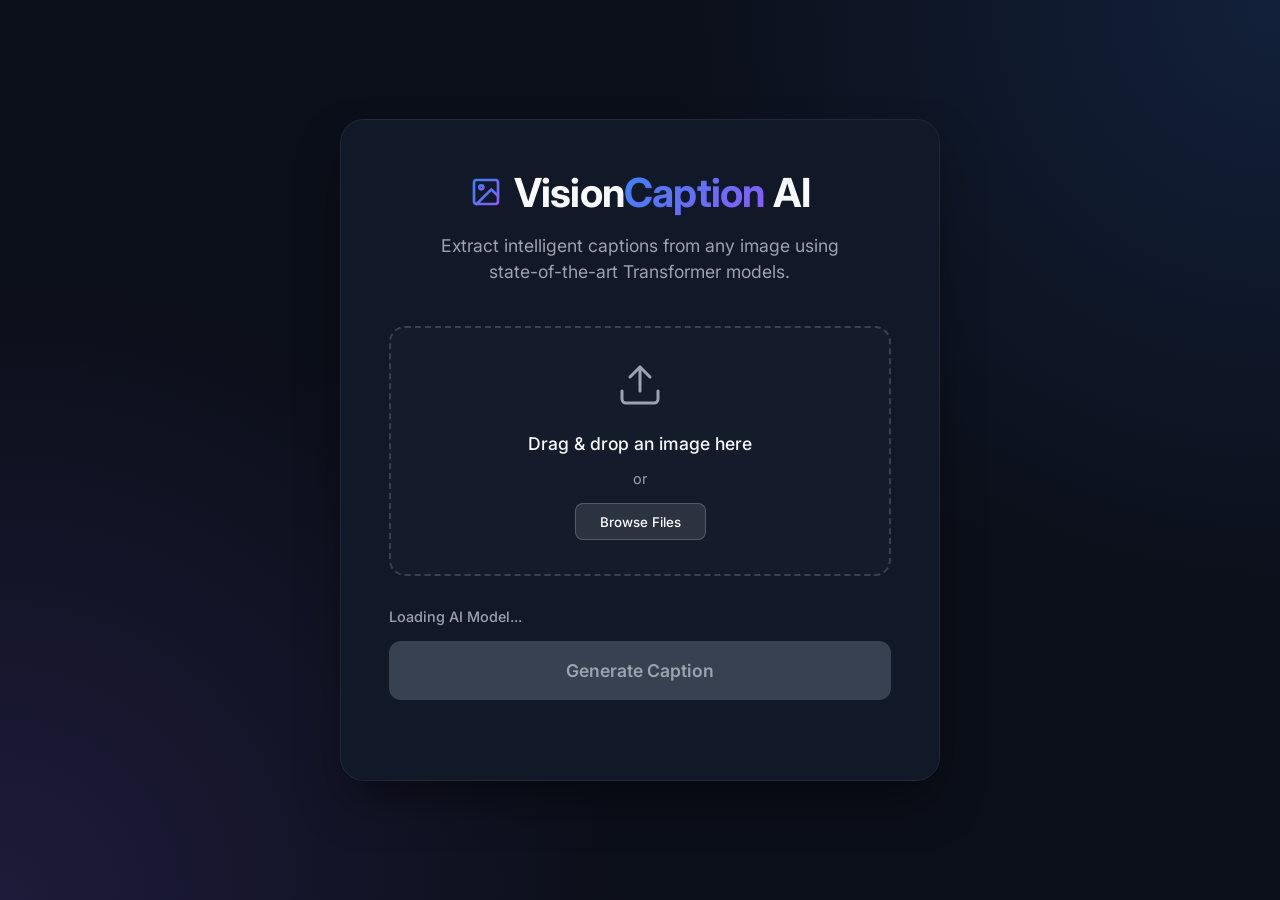
==== Task 3/index.html @ 3ccb6db3 "Task-2" ====
<!DOCTYPE html>
<html lang="en">
<head>
    <meta charset="UTF-8">
    <meta name="viewport" content="width=device-width, initial-scale=1.0">
    <title>AI Image Captioning</title>
    <link rel="stylesheet" href="style.css">
    <link href="https://fonts.googleapis.com/css2?family=Inter:wght@400;500;600;700&display=swap" rel="stylesheet">
    <!-- Load Transformers.js as an ES module -->
</head>
<body>
    <div class="app-container">
        <header>
            <div class="logo">
                <svg width="32" height="32" viewBox="0 0 24 24" fill="none" stroke="url(#gradient)" stroke-width="2" stroke-linecap="round" stroke-linejoin="round">
                    <defs>
                        <linearGradient id="gradient" x1="0%" y1="0%" x2="100%" y2="100%">
                            <stop offset="0%" stop-color="#3b82f6" />
                            <stop offset="100%" stop-color="#8b5cf6" />
                        </linearGradient>
                    </defs>
                    <rect x="3" y="3" width="18" height="18" rx="2" ry="2"></rect>
                    <circle cx="8.5" cy="8.5" r="1.5"></circle>
                    <polyline points="21 15 16 10 5 21"></polyline>
                </svg>
                <h1>Vision<span class="highlight">Caption</span> AI</h1>
            </div>
            <p class="subtitle">Extract intelligent captions from any image using state-of-the-art Transformer models.</p>
        </header>

        <main>
            <div class="upload-area" id="upload-area">
                <input type="file" id="file-input" accept="image/*" hidden>
                <div class="upload-content" id="upload-content">
                    <svg class="upload-icon" xmlns="http://www.w3.org/2000/svg" width="48" height="48" viewBox="0 0 24 24" fill="none" stroke="currentColor" stroke-width="1.5" stroke-linecap="round" stroke-linejoin="round"><path d="M21 15v4a2 2 0 0 1-2 2H5a2 2 0 0 1-2-2v-4"></path><polyline points="17 8 12 3 7 8"></polyline><line x1="12" y1="3" x2="12" y2="15"></line></svg>
                    <p>Drag & drop an image here</p>
                    <span class="or-text">or</span>
                    <button class="select-btn" onclick="document.getElementById('file-input').click()">Browse Files</button>
                </div>
                <!-- Image Preview Area -->
                <div class="preview-container hidden" id="preview-container">
                    <img id="image-preview" src="" alt="Preview">
                    <button class="remove-btn" id="remove-btn">
                        <svg xmlns="http://www.w3.org/2000/svg" width="18" height="18" viewBox="0 0 24 24" fill="none" stroke="currentColor" stroke-width="2" stroke-linecap="round" stroke-linejoin="round"><line x1="18" y1="6" x2="6" y2="18"></line><line x1="6" y1="6" x2="18" y2="18"></line></svg>
                    </button>
                </div>
            </div>

            <div class="controls">
                <div class="status" id="model-status" style="margin-bottom: 1rem; text-align: center; color: var(--text-secondary);">Loading AI Model...</div>
                <button id="generate-btn" class="primary-btn" disabled>
                    <span id="btn-text">Generate Caption</span>
                    <div class="spinner hidden" id="btn-spinner"></div>
                </button>
            </div>

            <div class="result-area hidden" id="result-area">
                <div class="caption-box">
                    <h3>Generated Caption:</h3>
                    <p id="caption-text">A beautiful landscape with mountains and a lake.</p>
                    
                    <div class="tags-container" id="tags-container">
                        <!-- Tags will be dynamically inserted here -->
                    </div>

                    <div class="action-buttons">
                        <button id="copy-btn" class="action-btn" title="Copy to clipboard">
                            <svg xmlns="http://www.w3.org/2000/svg" width="16" height="16" viewBox="0 0 24 24" fill="none" class="feather" stroke="currentColor" stroke-width="2" stroke-linecap="round" stroke-linejoin="round"><rect x="9" y="9" width="13" height="13" rx="2" ry="2"></rect><path d="M5 15H4a2 2 0 0 1-2-2V4a2 2 0 0 1 2-2h9a2 2 0 0 1 2 2v1"></path></svg>
                            Copy
                        </button>
                        <button id="speak-btn" class="action-btn" title="Read aloud">
                            <svg xmlns="http://www.w3.org/2000/svg" width="16" height="16" viewBox="0 0 24 24" fill="none" class="feather" stroke="currentColor" stroke-width="2" stroke-linecap="round" stroke-linejoin="round"><polygon points="11 5 6 9 2 9 2 15 6 15 11 19 11 5"></polygon><path d="M19.07 4.93a10 10 0 0 1 0 14.14M15.54 8.46a5 5 0 0 1 0 7.07"></path></svg>
                            Listen
                        </button>
                        <button id="download-btn" class="action-btn" title="Download Image Card">
                            <svg xmlns="http://www.w3.org/2000/svg" width="16" height="16" viewBox="0 0 24 24" fill="none" stroke="currentColor" stroke-width="2" stroke-linecap="round" stroke-linejoin="round"><path d="M21 15v4a2 2 0 0 1-2 2H5a2 2 0 0 1-2-2v-4"></path><polyline points="7 10 12 15 17 10"></polyline><line x1="12" y1="15" x2="12" y2="3"></line></svg>
                            Export Card
                        </button>
                    </div>
                </div>
            </div>
        </main>
    </div>

    <!-- Define Javascript module -->
    <script type="module" src="script.js"></script>
</body>
</html>
---- Task 3/style.css ----
:root {
    --bg-main: #0B0F19;
    --card-bg: #111827;
    --card-border: #1F2937;
    --text-primary: #F9FAFB;
    --text-secondary: #9CA3AF;
    --primary: #3B82F6;
    --primary-hover: #2563EB;
    --accent: #8B5CF6;
    --success: #10B981;
    --error: #EF4444;
}

* {
    box-sizing: border-box;
    margin: 0;
    padding: 0;
    font-family: 'Inter', sans-serif;
}

body {
    background-color: var(--bg-main);
    color: var(--text-primary);
    min-height: 100vh;
    display: flex;
    justify-content: center;
    align-items: center;
    padding: 2rem;
    background-image: radial-gradient(circle at top right, rgba(59, 130, 246, 0.15), transparent 40%),
                      radial-gradient(circle at bottom left, rgba(139, 92, 246, 0.15), transparent 40%);
}

.app-container {
    background: var(--card-bg);
    border: 1px solid var(--card-border);
    border-radius: 24px;
    padding: 3rem;
    max-width: 600px;
    width: 100%;
    box-shadow: 0 25px 50px -12px rgba(0, 0, 0, 0.5);
    animation: fadeIn 0.6s ease-out;
}

@keyframes fadeIn {
    from { opacity: 0; transform: translateY(20px); }
    to { opacity: 1; transform: translateY(0); }
}

header {
    text-align: center;
    margin-bottom: 2.5rem;
}

.logo {
    display: flex;
    align-items: center;
    justify-content: center;
    gap: 12px;
    margin-bottom: 1rem;
}

header h1 {
    font-size: 2.5rem;
    font-weight: 700;
    letter-spacing: -0.02em;
}

.highlight {
    background: linear-gradient(135deg, var(--primary), var(--accent));
    -webkit-background-clip: text;
    background-clip: text;
    color: transparent;
}

.subtitle {
    color: var(--text-secondary);
    font-size: 1.1rem;
    line-height: 1.5;
    max-width: 90%;
    margin: 0 auto;
}

/* Upload Area */
.upload-area {
    border: 2px dashed #374151;
    border-radius: 16px;
    padding: 2rem;
    text-align: center;
    transition: all 0.3s ease;
    background: rgba(31, 41, 55, 0.3);
    position: relative;
    overflow: hidden;
    min-height: 250px;
    display: flex;
    align-items: center;
    justify-content: center;
    margin-bottom: 2rem;
}

.upload-area.drag-over {
    border-color: var(--primary);
    background: rgba(59, 130, 246, 0.1);
}

.upload-content {
    display: flex;
    flex-direction: column;
    align-items: center;
    gap: 1rem;
}

.upload-icon {
    color: var(--text-secondary);
    margin-bottom: 0.5rem;
}

.upload-content p {
    font-weight: 500;
    font-size: 1.1rem;
}

.or-text {
    color: var(--text-secondary);
    font-size: 0.9rem;
}

.select-btn {
    background: rgba(255, 255, 255, 0.1);
    border: 1px solid rgba(255, 255, 255, 0.2);
    color: white;
    padding: 0.6rem 1.5rem;
    border-radius: 8px;
    cursor: pointer;
    font-weight: 500;
    transition: all 0.2s;
}

.select-btn:hover {
    background: rgba(255, 255, 255, 0.2);
}

/* Preview Area */
.preview-container {
    width: 100%;
    height: 100%;
    position: absolute;
    top: 0; left: 0;
    background: var(--bg-main);
    display: flex;
    align-items: center;
    justify-content: center;
}

.preview-container.hidden {
    display: none;
}

#image-preview {
    max-width: 100%;
    max-height: 250px;
    object-fit: contain;
    border-radius: 8px;
}

.remove-btn {
    position: absolute;
    top: 10px;
    right: 10px;
    background: rgba(0, 0, 0, 0.6);
    border: none;
    color: white;
    width: 32px;
    height: 32px;
    border-radius: 50%;
    display: flex;
    align-items: center;
    justify-content: center;
    cursor: pointer;
    backdrop-filter: blur(4px);
    transition: all 0.2s;
}

.remove-btn:hover {
    background: var(--error);
}

/* Controls */
.controls {
    margin-bottom: 2rem;
}

.primary-btn {
    width: 100%;
    padding: 1.2rem;
    border-radius: 12px;
    border: none;
    background: linear-gradient(135deg, var(--primary), var(--accent));
    color: white;
    font-size: 1.1rem;
    font-weight: 600;
    cursor: pointer;
    transition: all 0.3s ease;
    display: flex;
    justify-content: center;
    align-items: center;
    gap: 10px;
    box-shadow: 0 10px 20px rgba(59, 130, 246, 0.3);
}

.primary-btn:hover:not(:disabled) {
    transform: translateY(-2px);
    box-shadow: 0 15px 25px rgba(59, 130, 246, 0.4);
}

.primary-btn:disabled {
    background: #374151;
    color: #9CA3AF;
    cursor: not-allowed;
    box-shadow: none;
}

/* Spinner */
.spinner {
    width: 20px;
    height: 20px;
    border: 3px solid rgba(255,255,255,0.3);
    border-radius: 50%;
    border-top-color: white;
    animation: spin 1s ease-in-out infinite;
}

.spinner.hidden {
    display: none;
}

@keyframes spin {
    to { transform: rotate(360deg); }
}

/* Result Area */
.result-area {
    animation: fadeIn 0.4s ease-out;
}

.result-area.hidden {
    display: none;
}

.status {
    font-size: 0.9rem;
    color: var(--primary);
    margin-bottom: 1rem;
    display: flex;
    align-items: center;
    gap: 8px;
    font-weight: 500;
}

.caption-box {
    background: rgba(0, 0, 0, 0.2);
    border: 1px solid var(--card-border);
    border-radius: 12px;
    padding: 1.5rem;
    position: relative;
}

.caption-box::before {
    content: '';
    position: absolute;
    top: 0; left: 0;
    width: 4px;
    height: 100%;
    background: linear-gradient(to bottom, var(--primary), var(--accent));
    border-top-left-radius: 12px;
    border-bottom-left-radius: 12px;
}

.caption-box h3 {
    font-size: 0.9rem;
    color: var(--text-secondary);
    text-transform: uppercase;
    letter-spacing: 1px;
    margin-bottom: 0.8rem;
}

#caption-text {
    font-size: 1.25rem;
    line-height: 1.6;
    color: white;
    font-weight: 500;
    margin-bottom: 1rem;
}

.tags-container {
    display: flex;
    flex-wrap: wrap;
    gap: 8px;
    margin-bottom: 1.5rem;
}

.tag {
    background: rgba(59, 130, 246, 0.2);
    color: #60A5FA;
    padding: 4px 10px;
    border-radius: 999px;
    font-size: 0.85rem;
    font-weight: 500;
    border: 1px solid rgba(59, 130, 246, 0.3);
}

.action-buttons {
    display: flex;
    gap: 12px;
    border-top: 1px solid rgba(255,255,255,0.1);
    padding-top: 1rem;
}

.action-btn {
    display: flex;
    align-items: center;
    gap: 6px;
    background: rgba(255, 255, 255, 0.05);
    border: 1px solid rgba(255, 255, 255, 0.1);
    color: var(--text-secondary);
    padding: 0.5rem 1rem;
    border-radius: 8px;
    cursor: pointer;
    font-size: 0.9rem;
    font-weight: 500;
    transition: all 0.2s;
}

.action-btn:hover {
    background: rgba(255, 255, 255, 0.1);
    color: white;
}
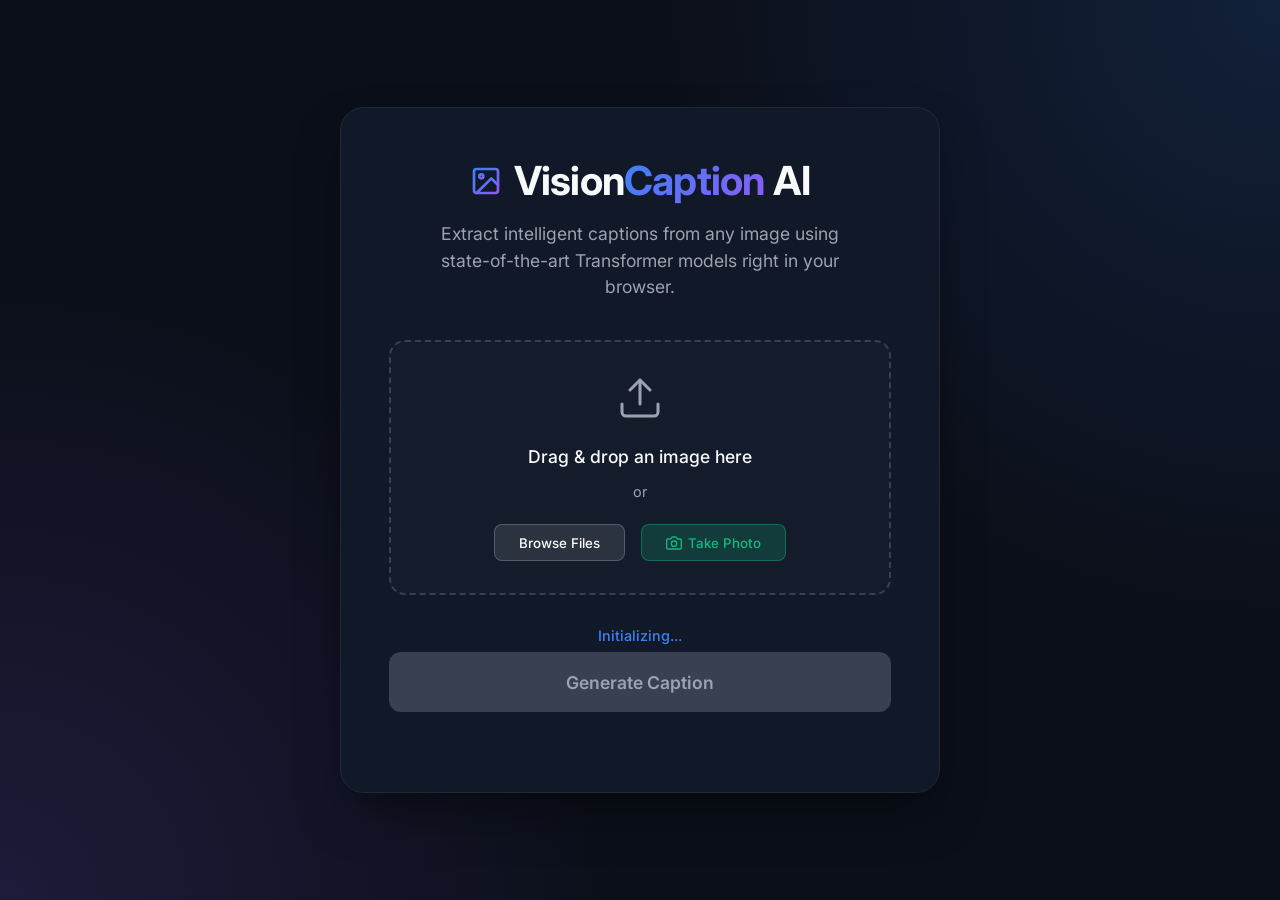
==== commit ff50babf: "Java" ====
--- a/Task 3/index.html
+++ b/Task 3/index.html
@@ -25,29 +25,55 @@
                 </svg>
                 <h1>Vision<span class="highlight">Caption</span> AI</h1>
             </div>
-            <p class="subtitle">Extract intelligent captions from any image using state-of-the-art Transformer models.</p>
+            <p class="subtitle">Extract intelligent captions from any image using state-of-the-art Transformer models right in your browser.</p>
         </header>
 
         <main>
             <div class="upload-area" id="upload-area">
                 <input type="file" id="file-input" accept="image/*" hidden>
+                
                 <div class="upload-content" id="upload-content">
                     <svg class="upload-icon" xmlns="http://www.w3.org/2000/svg" width="48" height="48" viewBox="0 0 24 24" fill="none" stroke="currentColor" stroke-width="1.5" stroke-linecap="round" stroke-linejoin="round"><path d="M21 15v4a2 2 0 0 1-2 2H5a2 2 0 0 1-2-2v-4"></path><polyline points="17 8 12 3 7 8"></polyline><line x1="12" y1="3" x2="12" y2="15"></line></svg>
                     <p>Drag & drop an image here</p>
                     <span class="or-text">or</span>
-                    <button class="select-btn" onclick="document.getElementById('file-input').click()">Browse Files</button>
+                    <div class="action-row">
+                        <button class="select-btn" onclick="document.getElementById('file-input').click()">Browse Files</button>
+                        <button class="select-btn capture-btn" id="start-webcam-btn">
+                            <svg xmlns="http://www.w3.org/2000/svg" width="16" height="16" viewBox="0 0 24 24" fill="none" stroke="currentColor" stroke-width="2" stroke-linecap="round" stroke-linejoin="round"><path d="M23 19a2 2 0 0 1-2 2H3a2 2 0 0 1-2-2V8a2 2 0 0 1 2-2h4l2-3h6l2 3h4a2 2 0 0 1 2 2z"></path><circle cx="12" cy="13" r="4"></circle></svg>
+                            Take Photo
+                        </button>
+                    </div>
                 </div>
+
+                <!-- Webcam Area -->
+                <div class="webcam-container hidden" id="webcam-container">
+                    <video id="webcam-video" autoplay playsinline></video>
+                    <div class="webcam-controls">
+                        <button id="capture-btn" class="primary-btn small-btn">Snap Photo!</button>
+                    </div>
+                    <button class="remove-btn" id="close-webcam-btn" title="Close Camera">
+                        <svg xmlns="http://www.w3.org/2000/svg" width="18" height="18" viewBox="0 0 24 24" fill="none" stroke="currentColor" stroke-width="2" stroke-linecap="round" stroke-linejoin="round"><line x1="18" y1="6" x2="6" y2="18"></line><line x1="6" y1="6" x2="18" y2="18"></line></svg>
+                    </button>
+                </div>
+
                 <!-- Image Preview Area -->
                 <div class="preview-container hidden" id="preview-container">
                     <img id="image-preview" src="" alt="Preview">
-                    <button class="remove-btn" id="remove-btn">
+                    <button class="remove-btn" id="remove-btn" title="Remove Image">
                         <svg xmlns="http://www.w3.org/2000/svg" width="18" height="18" viewBox="0 0 24 24" fill="none" stroke="currentColor" stroke-width="2" stroke-linecap="round" stroke-linejoin="round"><line x1="18" y1="6" x2="6" y2="18"></line><line x1="6" y1="6" x2="18" y2="18"></line></svg>
                     </button>
                 </div>
             </div>
 
             <div class="controls">
-                <div class="status" id="model-status" style="margin-bottom: 1rem; text-align: center; color: var(--text-secondary);">Loading AI Model...</div>
+                <div class="status" id="model-status">Initializing...</div>
+                
+                <!-- Model Download Progress Bar -->
+                <div class="progress-container hidden" id="progress-container">
+                    <div class="progress-bar" id="progress-bar"></div>
+                </div>
+                <div class="progress-text hidden" id="progress-text">0%</div>
+
                 <button id="generate-btn" class="primary-btn" disabled>
                     <span id="btn-text">Generate Caption</span>
                     <div class="spinner hidden" id="btn-spinner"></div>
@@ -79,6 +105,9 @@
                     </div>
                 </div>
             </div>
+            
+            <canvas id="offscreen-canvas"></canvas>
+            
         </main>
     </div>
 
--- a/Task 3/style.css
+++ b/Task 3/style.css
@@ -176,6 +176,7 @@
     align-items: center;
     justify-content: center;
     cursor: pointer;
+    -webkit-backdrop-filter: blur(4px);
     backdrop-filter: blur(4px);
     transition: all 0.2s;
 }
@@ -249,11 +250,17 @@
 .status {
     font-size: 0.9rem;
     color: var(--primary);
-    margin-bottom: 1rem;
-    display: flex;
-    align-items: center;
+    margin-bottom: 0.5rem;
+    text-align: center;
+    display: flex;
+    align-items: center;
+    justify-content: center;
     gap: 8px;
     font-weight: 500;
+}
+
+#offscreen-canvas {
+    display: none;
 }
 
 .caption-box {
@@ -334,3 +341,94 @@
     background: rgba(255, 255, 255, 0.1);
     color: white;
 }
+
+/* --- Added Features: Webcam & Progress Bar --- */
+.action-row {
+    display: flex;
+    gap: 1rem;
+    margin-top: 0.5rem;
+}
+
+.capture-btn {
+    background: rgba(16, 185, 129, 0.2);
+    border-color: rgba(16, 185, 129, 0.4);
+    display: flex;
+    align-items: center;
+    gap: 6px;
+    color: #10B981;
+}
+
+.capture-btn:hover {
+    background: rgba(16, 185, 129, 0.3);
+}
+
+.webcam-container {
+    width: 100%;
+    height: 100%;
+    position: absolute;
+    top: 0; left: 0;
+    background: var(--bg-main);
+    display: flex;
+    flex-direction: column;
+    align-items: center;
+    justify-content: center;
+    z-index: 10;
+}
+
+.webcam-container.hidden {
+    display: none;
+}
+
+#webcam-video {
+    width: 100%;
+    height: 100%;
+    object-fit: cover;
+    border-radius: 12px;
+}
+
+.webcam-controls {
+    position: absolute;
+    bottom: 20px;
+    left: 50%;
+    transform: translateX(-50%);
+    display: flex;
+    gap: 15px;
+    z-index: 20;
+}
+
+.small-btn {
+    padding: 0.6rem 1.5rem;
+    font-size: 0.95rem;
+    border-radius: 8px;
+}
+
+.progress-container {
+    width: 100%;
+    height: 8px;
+    background: rgba(255,255,255,0.1);
+    border-radius: 4px;
+    margin-bottom: 0.5rem;
+    overflow: hidden;
+}
+
+.progress-container.hidden {
+    display: none;
+}
+
+.progress-bar {
+    height: 100%;
+    background: linear-gradient(90deg, var(--primary), var(--accent));
+    width: 0%;
+    transition: width 0.2s;
+}
+
+.progress-text {
+    font-size: 0.8rem;
+    color: var(--text-secondary);
+    text-align: center;
+    margin-bottom: 1rem;
+}
+
+.progress-text.hidden {
+    display: none;
+}
